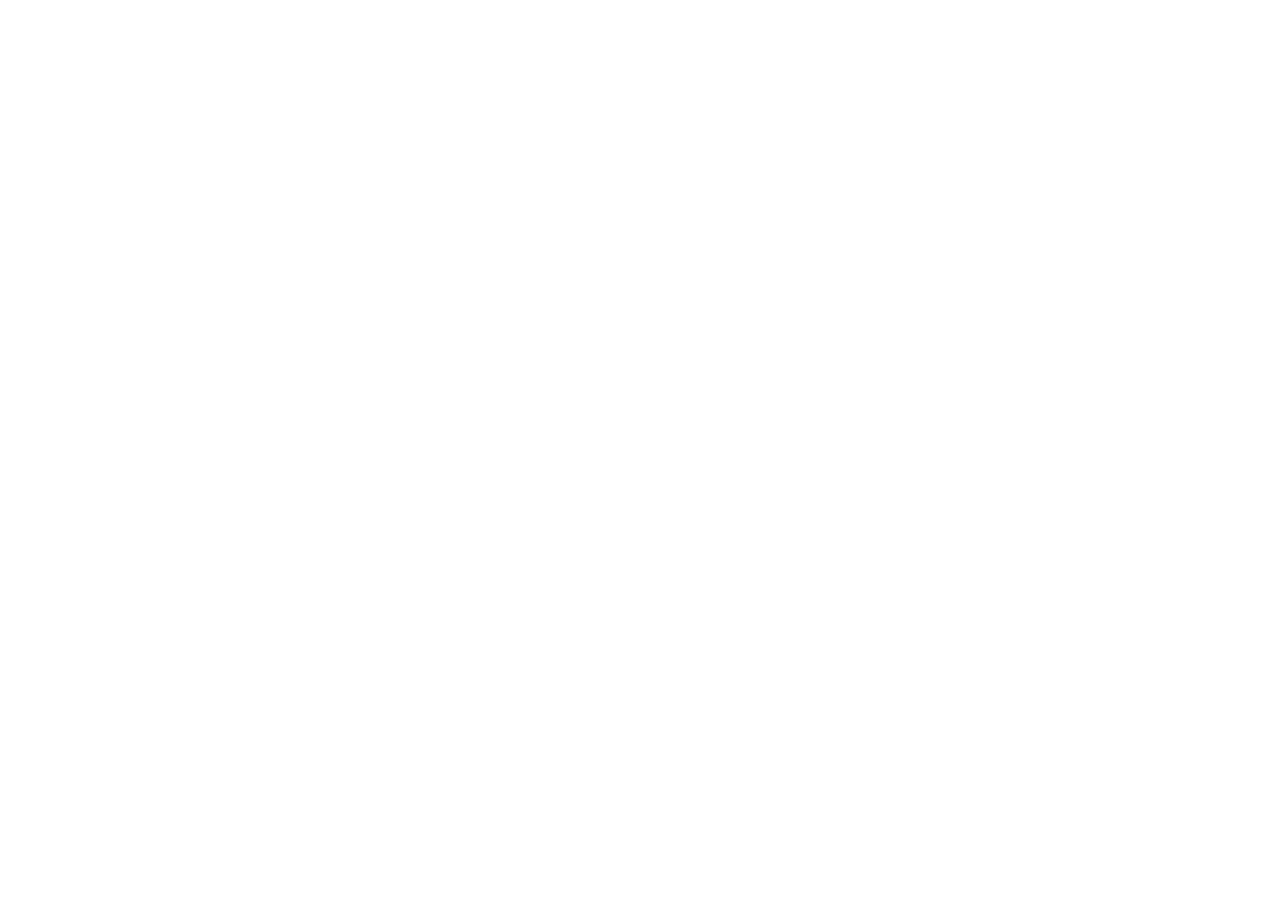
==== pages/gallery.html @ b1d322a7 "feat: create gallery.html games.html # 4 # 5 # 6" ====
<!DOCTYPE html>
<html lang="fr">
<head>
    <meta charset="UTF-8">
    <meta http-equiv="X-UA-Compatible" content="IE=edge">
    <meta name="viewport" content="width=device-width, initial-scale=1.0">
    <title>Projet Greg</title>
    <link rel="stylesheet" type="text/css" href="css/style.css">
    <script src="jquery-3.6.0.min.js" defer></script>
    <script src="script.js" defer></script>
</head>
<body>
    
</body>
</html>
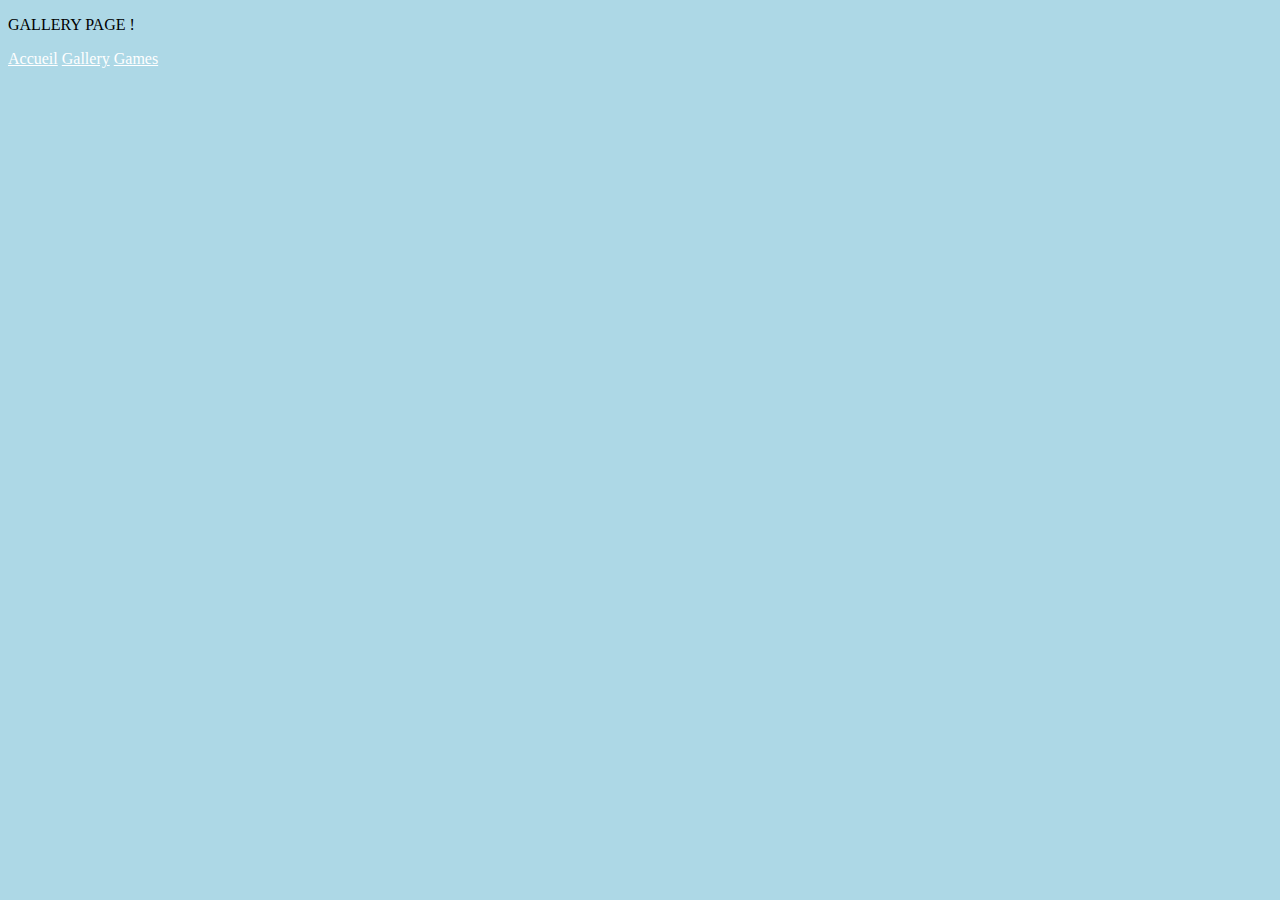
==== commit 4f3b18ed: "Merge branch 'feat' into main" ====
--- a/pages/gallery.html
+++ b/pages/gallery.html
@@ -5,11 +5,16 @@
     <meta http-equiv="X-UA-Compatible" content="IE=edge">
     <meta name="viewport" content="width=device-width, initial-scale=1.0">
     <title>Projet Greg</title>
-    <link rel="stylesheet" type="text/css" href="css/style.css">
-    <script src="jquery-3.6.0.min.js" defer></script>
-    <script src="script.js" defer></script>
+    <link rel="stylesheet" type="text/css" href="../css/style.css">
+    <script src="/js/jquery-3.6.0.min.js" defer></script>
+    <script src="/js/script.js" defer></script>
 </head>
 <body>
-    
+    <p>GALLERY PAGE !</p>
+    <nav> 
+        <a href="../index.html">Accueil</a>
+        <a href="gallery.html">Gallery</a>
+        <a href="games.html">Games</a>
+    </nav>
 </body>
 </html>--- a/css/style.css
+++ b/css/style.css
@@ -0,0 +1,11 @@
+body {
+    background-color: lightblue;
+}
+header {
+    background-color: black;
+    color: white;
+    
+}
+nav a {
+    color: white;
+}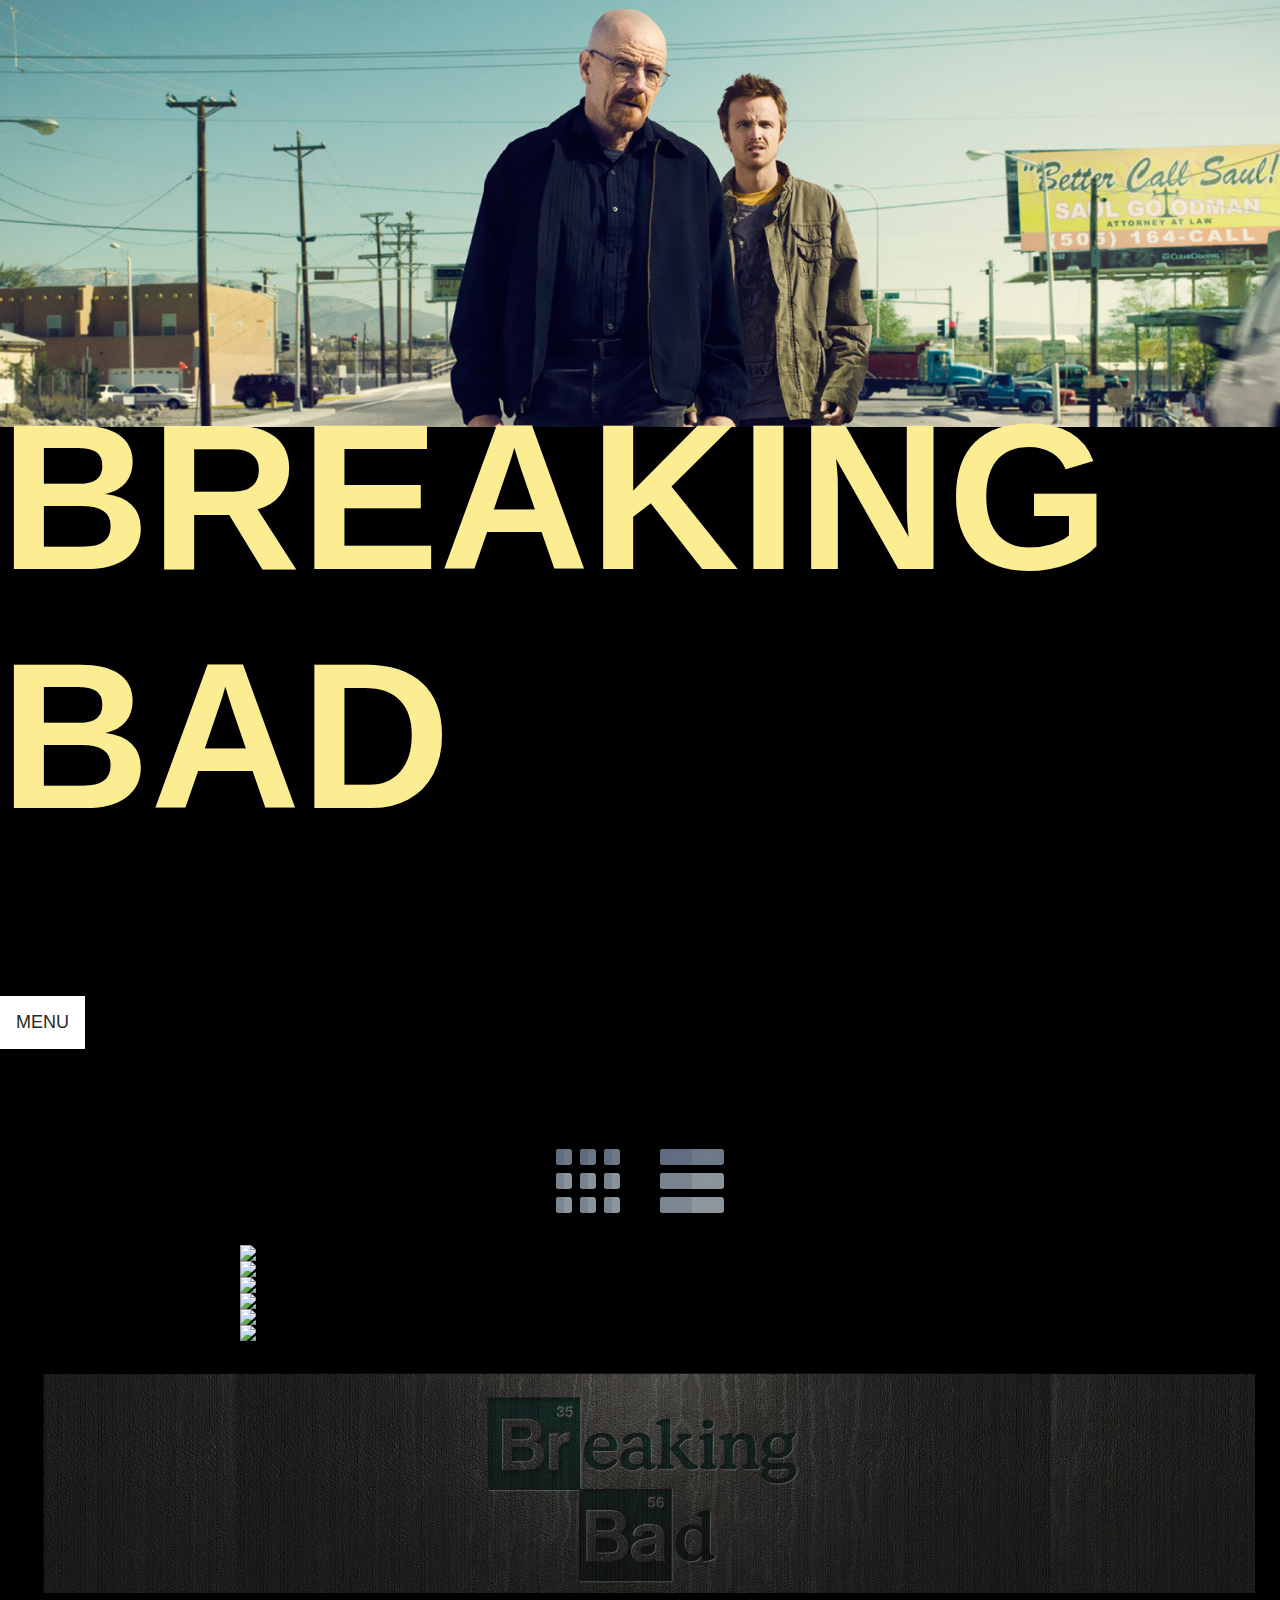
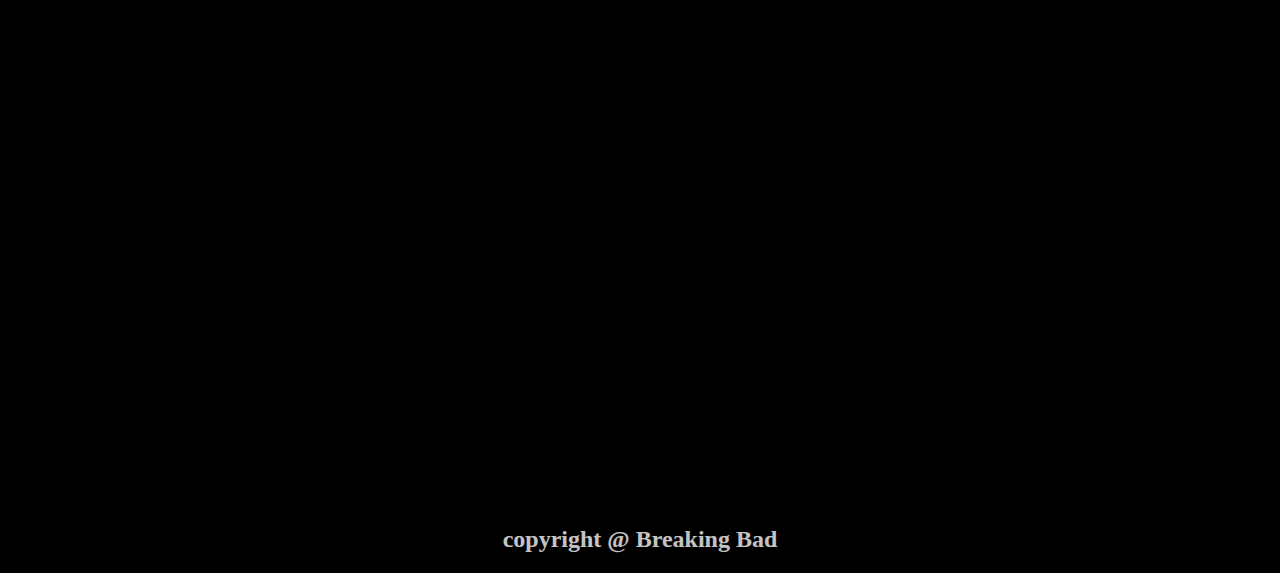
==== commit c2f5fb26: "Merge branch 'feat' into main" ====
--- a/pages/gallery.html
+++ b/pages/gallery.html
@@ -1,20 +1,39 @@
 <!DOCTYPE html>
 <html lang="fr">
+
 <head>
     <meta charset="UTF-8">
     <meta http-equiv="X-UA-Compatible" content="IE=edge">
     <meta name="viewport" content="width=device-width, initial-scale=1.0">
     <title>Projet Greg</title>
+    <link rel="icon" type="image/png" sizes="16x16" href="../images/logo.jpg">
     <link rel="stylesheet" type="text/css" href="../css/style.css">
-    <script src="/js/jquery-3.6.0.min.js" defer></script>
-    <script src="/js/script.js" defer></script>
+    <script src="https://ajax.googleapis.com/ajax/libs/jquery/3.2.1/jquery.min.js" defer></script>
+    <script src="script/gallery.js" defer></script>
 </head>
+
+<header>
+    <h1> <br>BREAKING BAD</h1>
+</header>
+<div class="dropdown">
+    <button class="dropbtn">MENU</button>
+    <div id="myDropdown" class="dropdown-content">
+        <a href="../index.html">Home</a>
+        <a href="../pages/gallery.html">Gallery</a>
+        <a href="../pages/games.html">Games</a>
+    </div>
+</div>
+
 <body>
-    <p>GALLERY PAGE !</p>
-    <nav> 
-        <a href="../index.html">Accueil</a>
-        <a href="gallery.html">Gallery</a>
-        <a href="games.html">Games</a>
-    </nav>
+    <div class="divButtonGallery">
+        <button id="myButtonRow"></button>
+        <button id="myButtonColumn"></button>
+    </div>
+    <div class="Gallery"></div>
+    <footer>
+        <h2>copyright @ Breaking Bad</h2>
+    </footer>
+
 </body>
+
 </html>--- a/css/style.css
+++ b/css/style.css
@@ -1,11 +1,208 @@
 body {
-    background-color: lightblue;
-}
+    background-color: black;
+    color: whitesmoke;
+    margin: 0;
+}
+
 header {
-    background-color: black;
-    color: white;
-    
-}
+    background-color: white;
+    color: black;
+    background: url(../images/breakingBad.jpg);
+    background-size: 100%;
+    display: flex;
+    justify-content: center;
+    align-items: flex-end;
+    background-repeat: no-repeat;
+}
+
 nav a {
-    color: white;
+    color: black;
+    color: whitesmoke;
+    display: flex;
+    flex-direction: row;
+    flex-wrap: nowrap;
+    justify-content: flex-start;
+    align-items: flex-end;
+    align-content: normal;
+}
+
+img {
+    width: 300px;
+    height: auto;
+}
+
+p {
+    font-size: x-large;
+    font-family: Impact, Haettenschweiler, 'Arial Narrow Bold', sans-serif;
+    font-family: Impact, Haettenschweiler, 'Arial Narrow Bold', sans-serif;
+    margin: 0px;
+    text-align: center;
+}
+
+h1 {
+    font-size: 13em;
+    font-family: Impact, Haettenschweiler, 'Arial Narrow Bold', sans-serif;
+    color: rgb(253, 237, 146);
+}
+
+.API2 div {
+    width: 300px;
+    height: 500px;
+    background-color: rgba(29, 29, 29, 0.425);
+    display: flex;
+    flex-wrap: wrap;
+    margin-top: 2em;
+    margin-left: 2em;
+    justify-content: space-around;
+    margin: 2em;
+}
+
+div {
+    display: flex;
+    flex-wrap: wrap;
+    margin-top: 2em;
+    margin-left: 2em;
+    justify-content: space-around;
+    margin: 2em;
+}
+
+.fotorama {
+    margin: 0px;
+    background: linear-gradient(rgb(98, 203, 230), white);
+}
+
+#menudiv {
+    margin: 0px;
+}
+
+.API2 img:hover {
+    opacity: 1.0;
+}
+
+.API2 img {
+    opacity: 0.9;
+}
+
+.allCard {}
+
+.dropbtn {
+    background-color: #ffffff;
+    color: rgb(41, 41, 41);
+    padding: 16px;
+    font-size: 18px;
+    border: none;
+    cursor: pointer;
+    font-family: Impact, Haettenschweiler, 'Arial Narrow Bold', sans-serif;
+}
+
+.dropbtn:hover,
+.dropbtn:focus {
+    background-color: #ffffff;
+}
+
+.dropdown {
+    position: relative;
+    display: inline-block;
+    margin: 0px;
+}
+
+.dropdown-content {
+    display: none;
+    position: absolute;
+    background-color: #f1f1f1;
+    min-width: 160px;
+    overflow: auto;
+    box-shadow: 0px 8px 16px 0px rgba(0, 0, 0, 0.2);
+    z-index: 1;
+    margin: 0px;
+    text-align: center;
+    font-size: large;
+}
+
+.dropdown-content a {
+    color: black;
+    padding: 12px 16px;
+    text-decoration: none;
+    display: block;
+}
+
+.dropdown a:hover {
+    background-color: #ddd;
+}
+
+.show {
+    display: block;
+}
+
+.divForm {
+    display: flex;
+    justify-content: center;
+    margin: 0px;
+    background-color: rgb(255, 255, 255);
+    padding-bottom: 20px;
+}
+
+footer {
+    background-image: url(../images/footer.jpg);
+    background-size: 100%;
+    display: flex;
+    justify-content: center;
+    align-items: flex-end;
+    background-repeat: no-repeat;
+    min-height: 800px;
+    opacity: 0.8;
+}
+
+.REP {
+    display: flex;
+    flex-direction: column;
+    overflow-y: scroll;
+    height: 300px;
+    /*background: linear-gradient( white, rgb(136, 163, 185));*/
+    background-color: white;
+    margin: 0px;
+    justify-content: center;
+    flex-wrap: nowrap;
+    padding-right: 50px;
+}
+
+.REP p {
+    margin: auto;
+    margin-right: 0;
+    margin-top: 10px;
+    margin-bottom: 0;
+    padding: 0px;
+    background-color: rgb(255, 255, 255);
+    overflow-wrap: break-word;
+    border-radius: 10px;
+    max-width: 95%;
+    color: rgba(0, 0, 0, 0.877);
+    font-size: 30px;
+}
+
+.Gallery img {
+    width: 800px;
+    height: auto;
+}
+
+#myButtonRow {
+    background: url(../pages/logo/row.png);
+    width: 64px;
+    height: 64px;
+    border: 0px;
+    margin-right: 20px;
+}
+
+#myButtonColumn {
+    background: url(../pages/logo/column.png);
+    width: 64px;
+    height: 64px;
+    border: 0px;
+    margin-left: 20px;
+}
+
+.divButtonGallery {
+    display: flex;
+    justify-content: center;
+    margin-top: 100px;
 }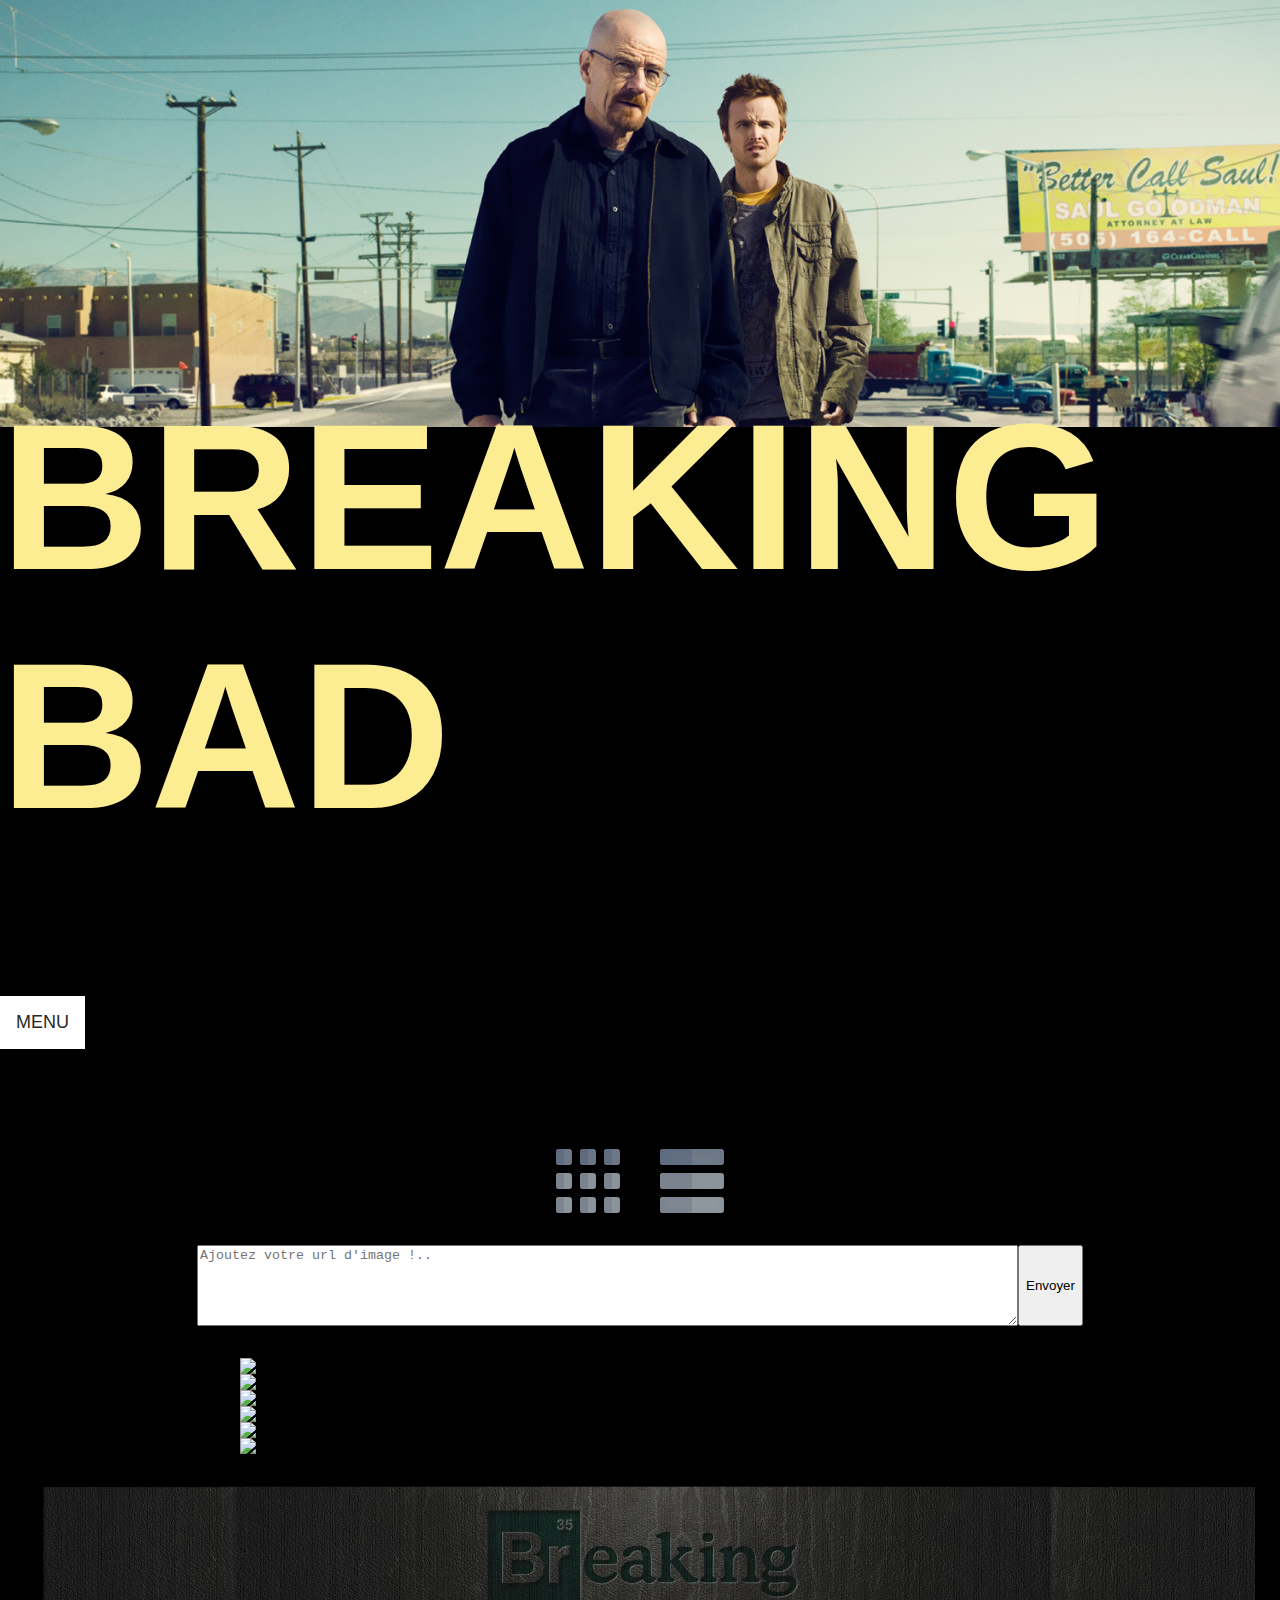
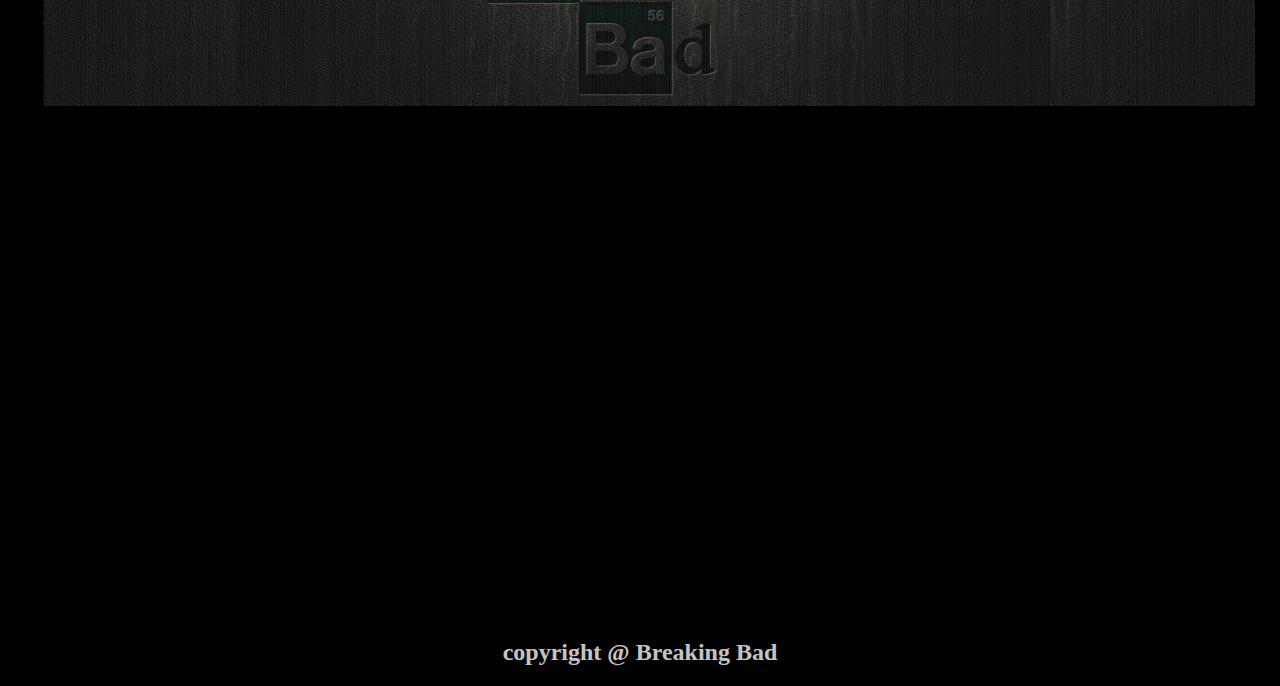
==== commit 8ae0eb4a: "Merge branch 'feat-Gallery' into main" ====
--- a/pages/gallery.html
+++ b/pages/gallery.html
@@ -29,6 +29,10 @@
         <button id="myButtonRow"></button>
         <button id="myButtonColumn"></button>
     </div>
+    <div class="divAddImage">
+        <textarea id="addImageText" type="text" cols="100" rows="5" placeholder="Ajoutez votre url d'image !.."></textarea><br/>
+        <button id="myAddButtonImage">Envoyer</button>
+    </div>
     <div class="Gallery"></div>
     <footer>
         <h2>copyright @ Breaking Bad</h2>
--- a/css/style.css
+++ b/css/style.css
@@ -205,4 +205,9 @@
     display: flex;
     justify-content: center;
     margin-top: 100px;
+}
+
+.divAddImage {
+    display: flex;
+    justify-content: center;
 }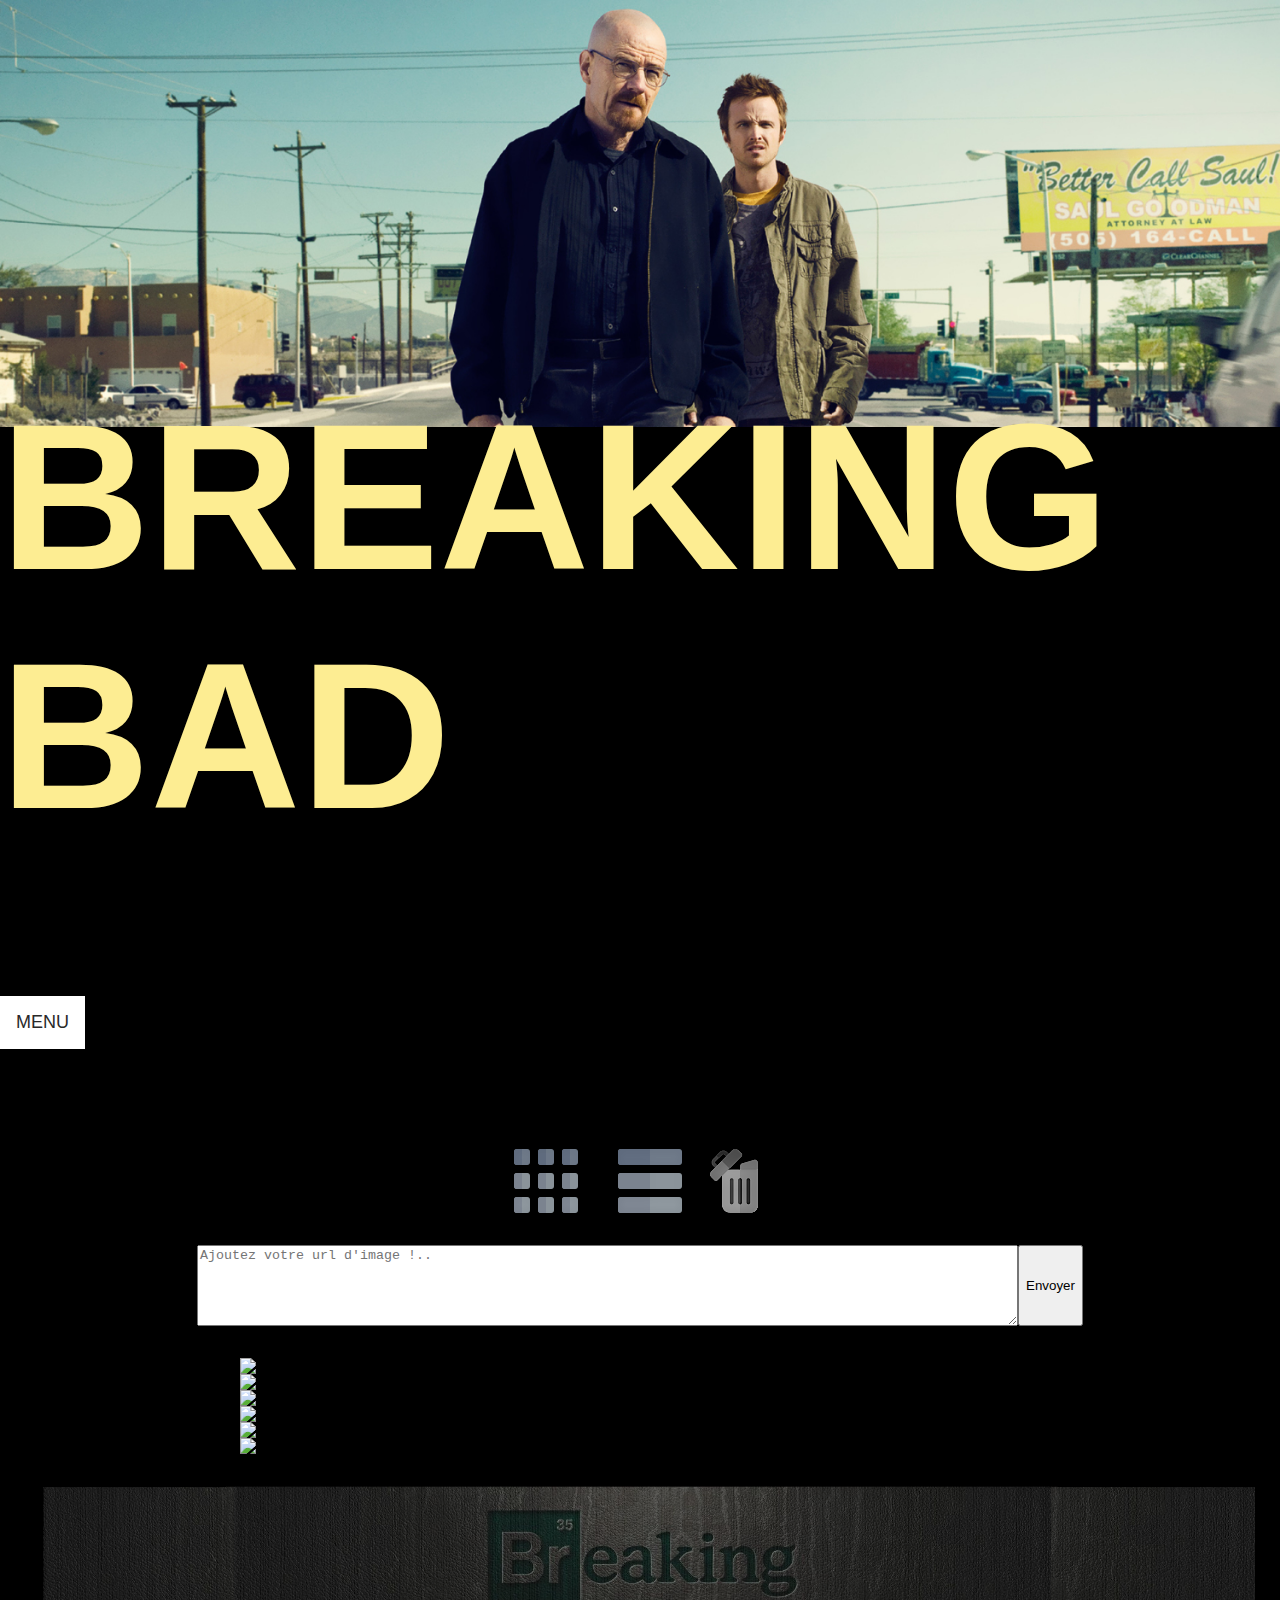
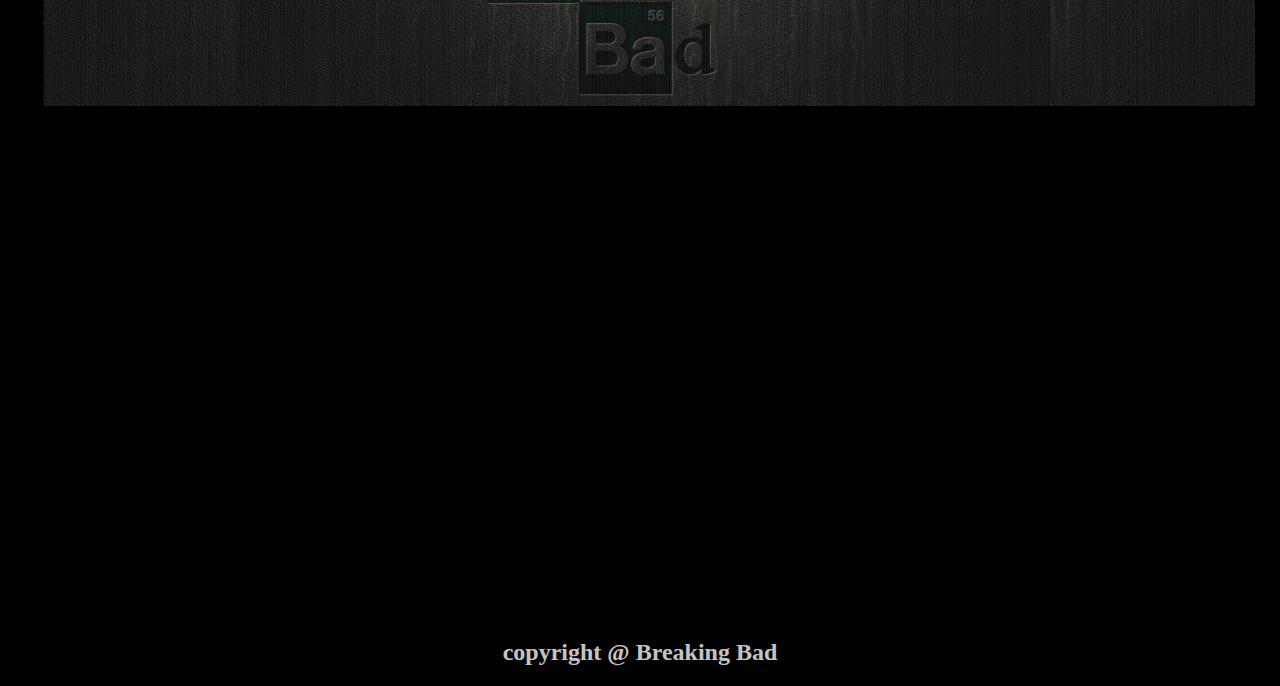
==== commit a72b8101: "feat: add delete function and button" ====
--- a/pages/gallery.html
+++ b/pages/gallery.html
@@ -28,6 +28,7 @@
     <div class="divButtonGallery">
         <button id="myButtonRow"></button>
         <button id="myButtonColumn"></button>
+        <button id="myButtonDelete"></button>
     </div>
     <div class="divAddImage">
         <textarea id="addImageText" type="text" cols="100" rows="5" placeholder="Ajoutez votre url d'image !.."></textarea><br/>
--- a/css/style.css
+++ b/css/style.css
@@ -1,213 +1,221 @@
-body {
-    background-color: black;
-    color: whitesmoke;
-    margin: 0;
-}
-
-header {
-    background-color: white;
-    color: black;
-    background: url(../images/breakingBad.jpg);
-    background-size: 100%;
-    display: flex;
-    justify-content: center;
-    align-items: flex-end;
-    background-repeat: no-repeat;
-}
-
-nav a {
-    color: black;
-    color: whitesmoke;
-    display: flex;
-    flex-direction: row;
-    flex-wrap: nowrap;
-    justify-content: flex-start;
-    align-items: flex-end;
-    align-content: normal;
-}
-
-img {
-    width: 300px;
-    height: auto;
-}
-
-p {
-    font-size: x-large;
-    font-family: Impact, Haettenschweiler, 'Arial Narrow Bold', sans-serif;
-    font-family: Impact, Haettenschweiler, 'Arial Narrow Bold', sans-serif;
-    margin: 0px;
-    text-align: center;
-}
-
-h1 {
-    font-size: 13em;
-    font-family: Impact, Haettenschweiler, 'Arial Narrow Bold', sans-serif;
-    color: rgb(253, 237, 146);
-}
-
-.API2 div {
-    width: 300px;
-    height: 500px;
-    background-color: rgba(29, 29, 29, 0.425);
-    display: flex;
-    flex-wrap: wrap;
-    margin-top: 2em;
-    margin-left: 2em;
-    justify-content: space-around;
-    margin: 2em;
-}
-
-div {
-    display: flex;
-    flex-wrap: wrap;
-    margin-top: 2em;
-    margin-left: 2em;
-    justify-content: space-around;
-    margin: 2em;
-}
-
-.fotorama {
-    margin: 0px;
-    background: linear-gradient(rgb(98, 203, 230), white);
-}
-
-#menudiv {
-    margin: 0px;
-}
-
-.API2 img:hover {
-    opacity: 1.0;
-}
-
-.API2 img {
-    opacity: 0.9;
-}
-
-.allCard {}
-
-.dropbtn {
-    background-color: #ffffff;
-    color: rgb(41, 41, 41);
-    padding: 16px;
-    font-size: 18px;
-    border: none;
-    cursor: pointer;
-    font-family: Impact, Haettenschweiler, 'Arial Narrow Bold', sans-serif;
-}
-
-.dropbtn:hover,
-.dropbtn:focus {
-    background-color: #ffffff;
-}
-
-.dropdown {
-    position: relative;
-    display: inline-block;
-    margin: 0px;
-}
-
-.dropdown-content {
-    display: none;
-    position: absolute;
-    background-color: #f1f1f1;
-    min-width: 160px;
-    overflow: auto;
-    box-shadow: 0px 8px 16px 0px rgba(0, 0, 0, 0.2);
-    z-index: 1;
-    margin: 0px;
-    text-align: center;
-    font-size: large;
-}
-
-.dropdown-content a {
-    color: black;
-    padding: 12px 16px;
-    text-decoration: none;
-    display: block;
-}
-
-.dropdown a:hover {
-    background-color: #ddd;
-}
-
-.show {
-    display: block;
-}
-
-.divForm {
-    display: flex;
-    justify-content: center;
-    margin: 0px;
-    background-color: rgb(255, 255, 255);
-    padding-bottom: 20px;
-}
-
-footer {
-    background-image: url(../images/footer.jpg);
-    background-size: 100%;
-    display: flex;
-    justify-content: center;
-    align-items: flex-end;
-    background-repeat: no-repeat;
-    min-height: 800px;
-    opacity: 0.8;
-}
-
-.REP {
-    display: flex;
-    flex-direction: column;
-    overflow-y: scroll;
-    height: 300px;
-    /*background: linear-gradient( white, rgb(136, 163, 185));*/
-    background-color: white;
-    margin: 0px;
-    justify-content: center;
-    flex-wrap: nowrap;
-    padding-right: 50px;
-}
-
-.REP p {
-    margin: auto;
-    margin-right: 0;
-    margin-top: 10px;
-    margin-bottom: 0;
-    padding: 0px;
-    background-color: rgb(255, 255, 255);
-    overflow-wrap: break-word;
-    border-radius: 10px;
-    max-width: 95%;
-    color: rgba(0, 0, 0, 0.877);
-    font-size: 30px;
-}
-
-.Gallery img {
-    width: 800px;
-    height: auto;
-}
-
-#myButtonRow {
-    background: url(../pages/logo/row.png);
-    width: 64px;
-    height: 64px;
-    border: 0px;
-    margin-right: 20px;
-}
-
-#myButtonColumn {
-    background: url(../pages/logo/column.png);
-    width: 64px;
-    height: 64px;
-    border: 0px;
-    margin-left: 20px;
-}
-
-.divButtonGallery {
-    display: flex;
-    justify-content: center;
-    margin-top: 100px;
-}
-
-.divAddImage {
-    display: flex;
-    justify-content: center;
-}+    body {
+        background-color: black;
+        color: whitesmoke;
+        margin: 0;
+    }
+    
+    header {
+        background-color: white;
+        color: black;
+        background: url(../images/breakingBad.jpg);
+        background-size: 100%;
+        display: flex;
+        justify-content: center;
+        align-items: flex-end;
+        background-repeat: no-repeat;
+    }
+    
+    nav a {
+        color: black;
+        color: whitesmoke;
+        display: flex;
+        flex-direction: row;
+        flex-wrap: nowrap;
+        justify-content: flex-start;
+        align-items: flex-end;
+        align-content: normal;
+    }
+    
+    img {
+        width: 300px;
+        height: auto;
+    }
+    
+    p {
+        font-size: x-large;
+        font-family: Impact, Haettenschweiler, 'Arial Narrow Bold', sans-serif;
+        font-family: Impact, Haettenschweiler, 'Arial Narrow Bold', sans-serif;
+        margin: 0px;
+        text-align: center;
+    }
+    
+    h1 {
+        font-size: 13em;
+        font-family: Impact, Haettenschweiler, 'Arial Narrow Bold', sans-serif;
+        color: rgb(253, 237, 146);
+    }
+    
+    .API2 div {
+        width: 300px;
+        height: 500px;
+        background-color: rgba(29, 29, 29, 0.425);
+        display: flex;
+        flex-wrap: wrap;
+        margin-top: 2em;
+        margin-left: 2em;
+        justify-content: space-around;
+        margin: 2em;
+    }
+    
+    div {
+        display: flex;
+        flex-wrap: wrap;
+        margin-top: 2em;
+        margin-left: 2em;
+        justify-content: space-around;
+        margin: 2em;
+    }
+    
+    .fotorama {
+        margin: 0px;
+        background: linear-gradient(rgb(98, 203, 230), white);
+    }
+    
+    #menudiv {
+        margin: 0px;
+    }
+    
+    .API2 img:hover {
+        opacity: 1.0;
+    }
+    
+    .API2 img {
+        opacity: 0.9;
+    }
+    
+    .allCard {}
+    
+    .dropbtn {
+        background-color: #ffffff;
+        color: rgb(41, 41, 41);
+        padding: 16px;
+        font-size: 18px;
+        border: none;
+        cursor: pointer;
+        font-family: Impact, Haettenschweiler, 'Arial Narrow Bold', sans-serif;
+    }
+    
+    .dropbtn:hover,
+    .dropbtn:focus {
+        background-color: #ffffff;
+    }
+    
+    .dropdown {
+        position: relative;
+        display: inline-block;
+        margin: 0px;
+    }
+    
+    .dropdown-content {
+        display: none;
+        position: absolute;
+        background-color: #f1f1f1;
+        min-width: 160px;
+        overflow: auto;
+        box-shadow: 0px 8px 16px 0px rgba(0, 0, 0, 0.2);
+        z-index: 1;
+        margin: 0px;
+        text-align: center;
+        font-size: large;
+    }
+    
+    .dropdown-content a {
+        color: black;
+        padding: 12px 16px;
+        text-decoration: none;
+        display: block;
+    }
+    
+    .dropdown a:hover {
+        background-color: #ddd;
+    }
+    
+    .show {
+        display: block;
+    }
+    
+    .divForm {
+        display: flex;
+        justify-content: center;
+        margin: 0px;
+        background-color: rgb(255, 255, 255);
+        padding-bottom: 20px;
+    }
+    
+    footer {
+        background-image: url(../images/footer.jpg);
+        background-size: 100%;
+        display: flex;
+        justify-content: center;
+        align-items: flex-end;
+        background-repeat: no-repeat;
+        min-height: 800px;
+        opacity: 0.8;
+    }
+    
+    .REP {
+        display: flex;
+        flex-direction: column;
+        overflow-y: scroll;
+        height: 300px;
+        /*background: linear-gradient( white, rgb(136, 163, 185));*/
+        background-color: white;
+        margin: 0px;
+        justify-content: center;
+        flex-wrap: nowrap;
+        padding-right: 50px;
+    }
+    
+    .REP p {
+        margin: auto;
+        margin-right: 0;
+        margin-top: 10px;
+        margin-bottom: 0;
+        padding: 0px;
+        background-color: rgb(255, 255, 255);
+        overflow-wrap: break-word;
+        border-radius: 10px;
+        max-width: 95%;
+        color: rgba(0, 0, 0, 0.877);
+        font-size: 30px;
+    }
+    
+    .Gallery img {
+        width: 800px;
+        height: auto;
+    }
+    
+    #myButtonRow {
+        background: url(../pages/logo/row.png);
+        width: 64px;
+        height: 64px;
+        border: 0px;
+        margin-right: 20px;
+    }
+    
+    #myButtonColumn {
+        background: url(../pages/logo/column.png);
+        width: 64px;
+        height: 64px;
+        border: 0px;
+        margin-left: 20px;
+    }
+    
+    #myButtonDelete {
+        background: url(../pages/logo/delete.png);
+        width: 64px;
+        height: 64px;
+        border: 0px;
+        margin-left: 20px;
+    }
+    
+    .divButtonGallery {
+        display: flex;
+        justify-content: center;
+        margin-top: 100px;
+    }
+    
+    .divAddImage {
+        display: flex;
+        justify-content: center;
+    }